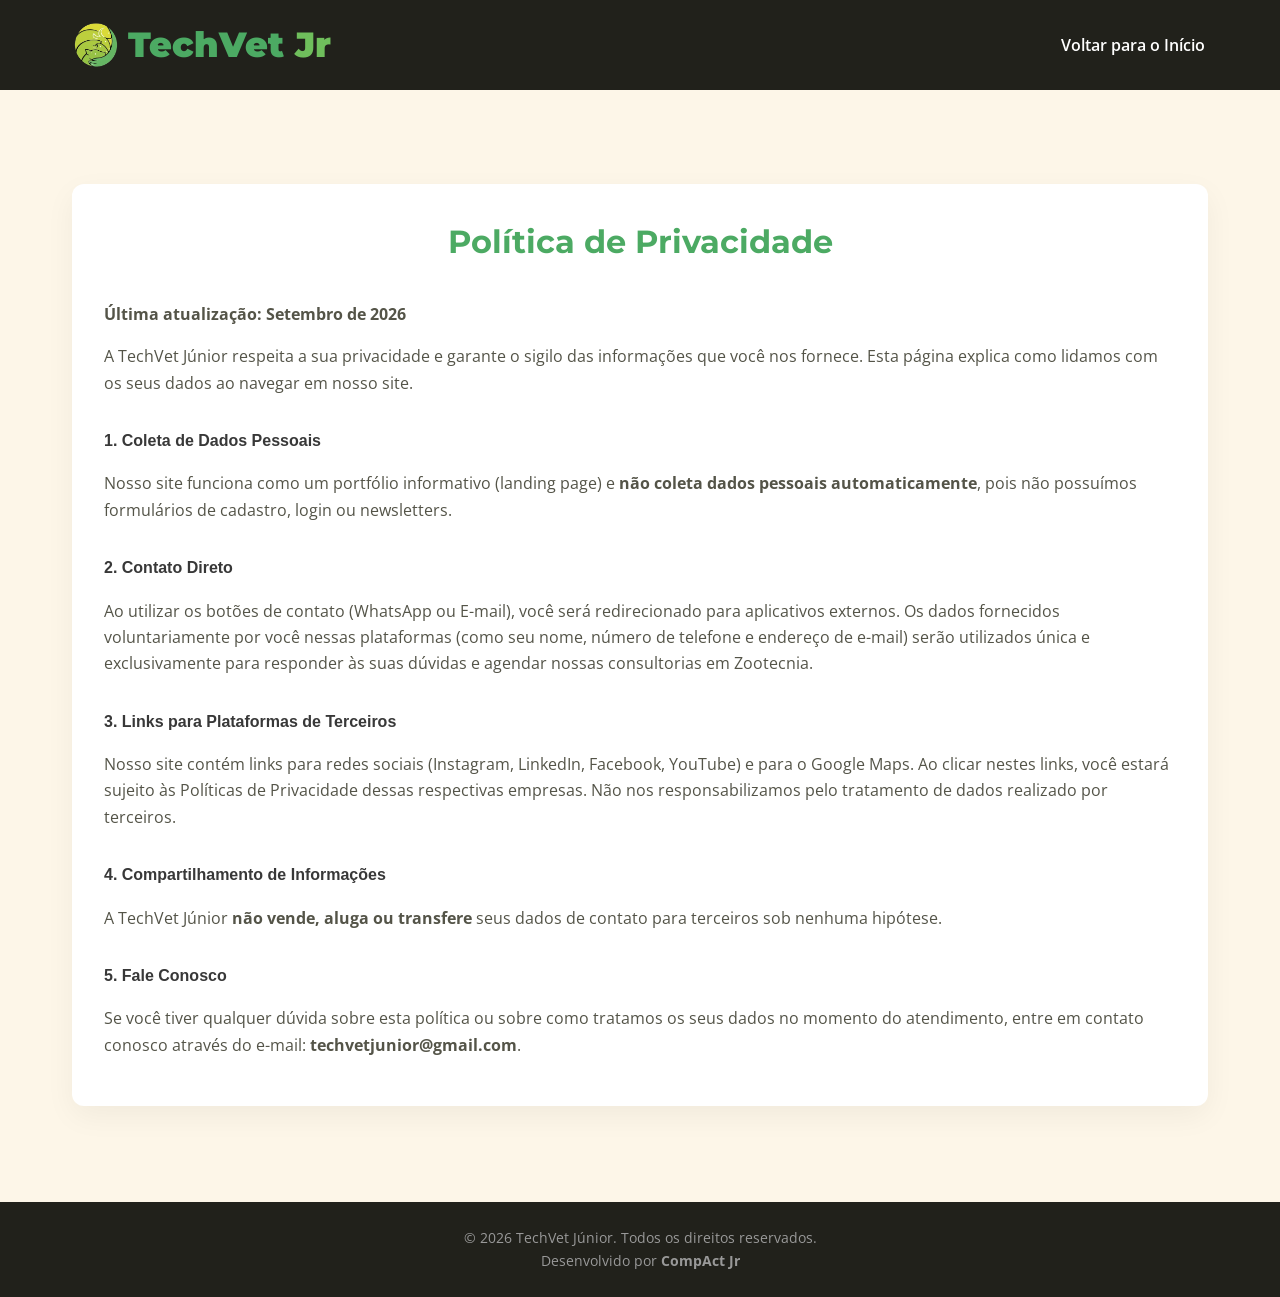
==== privacidade.html @ 528cbbd8 "politica de privacidade adicionada" ====
<!DOCTYPE html>
<html lang="pt-BR">
<head>
    <meta charset="UTF-8">
    <meta name="viewport" content="width=device-width, initial-scale=1.0">
    <title>Política de Privacidade - TechVet Júnior</title>
    <link rel="stylesheet" href="style.css">
    <link rel="preconnect" href="https://fonts.googleapis.com">
    <link rel="preconnect" href="https://fonts.gstatic.com" crossorigin>
    <link href="https://fonts.googleapis.com/css2?family=Montserrat:wght@500;600;700;800&display=swap" rel="stylesheet">
    <link href="https://fonts.googleapis.com/css2?family=Open+Sans:wght@400;500;600&display=swap" rel="stylesheet">
    <link rel="icon" type="image/png" sizes="384x384" href="assets/logo_techvet.png">
    <style>
        
        .privacidade-container {
            max-width: 2000px;
            margin: 4rem auto 6rem auto;
            padding: 2rem;
            background-color: var(--branco);
            border-radius: 12px;
            box-shadow: 0 10px 30px rgba(0, 0, 0, 0.05);
        }
        .privacidade-container h1 {
            color: var(--verde-escuro);
            font-family: var(--fonte-titulo);
            margin-bottom: 2rem;
            text-align: center;
        }
        .privacidade-container h2 {
            color: rgb(56, 56, 56);
            font-family: Arial, Helvetica, sans-serif;
            font-size: 1rem;
            margin-top: 2rem;
            margin-bottom: 1rem;
        }
        .privacidade-container p {
            margin-bottom: 1rem;
            color: var(--texto-suave);
        }

        
    </style>
</head>
<body>

    <!-- cabeçalho simplificado -->
    <header class="navbar" style="position: fixed; top: 0; width: 100%; border-radius: 0; left: 0;">
        <div class="navbar-container">
            <div class="logo">
                <div class="logo-img">
                    <img src="assets/logo_techvet.png" alt="Logo TechVet">
                </div>
                <span class="logo-texto" style="color: var(--verde-escuro);">TechVet <span class="logo-jr">Jr</span></span>
            </div>
            <nav class="nav-links">
                <a href="techvet.html">Voltar para o Início</a>
            </nav>
        </div>
    </header>

    <!-- conteúdo da política -->
    <main class="container">
        <div class="privacidade-container">
            <h1>Política de Privacidade</h1>
            <p><strong>Última atualização: Setembro de 2026</strong></p>

            <p>A TechVet Júnior respeita a sua privacidade e garante o sigilo das informações que você nos fornece. Esta página explica como lidamos com os seus dados ao navegar em nosso site.</p>

            <h2>1. Coleta de Dados Pessoais</h2>
            <p>Nosso site funciona como um portfólio informativo (landing page) e <strong>não coleta dados pessoais automaticamente</strong>, pois não possuímos formulários de cadastro, login ou newsletters.</p>

            <h2>2. Contato Direto</h2>
            <p>Ao utilizar os botões de contato (WhatsApp ou E-mail), você será redirecionado para aplicativos externos. Os dados fornecidos voluntariamente por você nessas plataformas (como seu nome, número de telefone e endereço de e-mail) serão utilizados única e exclusivamente para responder às suas dúvidas e agendar nossas consultorias em Zootecnia.</p>

            <h2>3. Links para Plataformas de Terceiros</h2>
            <p>Nosso site contém links para redes sociais (Instagram, LinkedIn, Facebook, YouTube) e para o Google Maps. Ao clicar nestes links, você estará sujeito às Políticas de Privacidade dessas respectivas empresas. Não nos responsabilizamos pelo tratamento de dados realizado por terceiros.</p>

            <h2>4. Compartilhamento de Informações</h2>
            <p>A TechVet Júnior <strong>não vende, aluga ou transfere</strong> seus dados de contato para terceiros sob nenhuma hipótese.</p>

            <h2>5. Fale Conosco</h2>
            <p>Se você tiver qualquer dúvida sobre esta política ou sobre como tratamos os seus dados no momento do atendimento, entre em contato conosco através do e-mail: <strong>techvetjunior@gmail.com</strong>.</p>
        </div>
    </main>

    <!-- rodapé -->
    <footer class="footer" style="padding: 10px;">
        <div class="footer-bottom" style="border-top: none; padding: 15px;">
            <div class="container">
                <p>&copy; 2026 TechVet Júnior. Todos os direitos reservados.</p>
                <p>
                    Desenvolvido por <strong>CompAct Jr</strong>
                </p>
            </div>
        </div>
    </footer>

</body>
</html>
---- style.css ----
/*reset basico e variaveis gerais*/
* {
    margin: 0;
    padding: 0;
    box-sizing: border-box;
}

html {
    scroll-behavior: smooth;
}

:root {
    /*cores da identidade visual*/
    /*logo*/
    --amarelo-lima: #D9DA4A;
    --verde-limao: #9BC93E;
    --verde-medio: #6FBE5C;
    --verde-escuro: #4CAA63;

    /*cores neutras*/
    --texto-principal: #21211b;
    --texto-suave: #545448;
    --fundo: #FBFBF5;
    --branco: #FFFFFF;

    /*tipografia*/
    --fonte-titulo: "Montserrat", sans-serif;
    --fonte-corpo: "Open Sans", sans-serif;

    box-shadow: 0 2px 8px rgba(0, 0, 0, 0.06);
}

section, .servico-card{
    scroll-margin-top: 110px;
}

body { 
    font-family: var(--fonte-corpo);
    color: var(--texto-principal);
    background-color:rgb(253, 246, 232);
    line-height: 1.65;
    padding-top: 90px;
}

body {
    padding-top: 120px;
}

.container{
    max-width: 1200px;
    margin: 0 auto;
    padding: 0 2rem;
}
.proximo{
    right: 15px;
}

/*header e navegacao (<header id="nav"> )*/
.navbar {
    position: fixed;
    top: 0;
    left: 0;
    width: 100%;
    height: 90px;
    background-color: var(--texto-principal);
    z-index: 1000;  
    transition: all 0.7s cubic-bezier(0.25, 1, 0.5, 1);
}

.navbar.scrolled{
    top: 10px;
    left: 10%;
    width: 80%;
    height: 75px;
    background-color: rgba(33, 33, 27, 0.75);
    backdrop-filter: blur(12px);
    -webkit-backdrop-filter: blur(12px);
    border-radius: 50px;
    border: 1px solid var(--verde-limao);
    box-shadow: 0 10px 30px rgba(0, 0, 0, 0.15);
}

.navbar-container{
    max-width: 1200px;
    margin: 0 auto;
    height: 100%;
    display: flex;
    justify-content: space-between;
    align-items: center;
    padding: 0 2rem;
}

.navbar .logo{
    font-family: var(--fonte-titulo);
    font-weight: 700;
    font-size: 1.4rem;
    color: var(--verde-escuro);
}

.logo{
    display: flex;
    align-items: center;
    gap: 0.5rem;
}

.logo-texto{
    font-family: var(--fonte-titulo);
    font-weight: 900;
    font-size: 35px;
    color: var(--verde-escuro);
}

.logo-jr{
    color: var(--verde-medio);
}

.navbar .logo-img img{
    width: 48px;
    height: 48px;
    object-fit: contain;
    margin-top: 10px;
}

.nav-links{
    display: flex;
    gap: 2rem;
    list-style: none;
}

.nav-links a {
    text-decoration: none;
    color: var(--branco);
    font-weight: 600;
    padding: 0.5rem 0.2rem;
    position: relative;
    transition: color 0.2s;
}

.nav-links a:hover {
    color: var(--verde-escuro);
}

.nav-links a::after{
    content: "";
    position: absolute;
    bottom: 0;
    left: 0;
    width: 0;
    height: 2px;
    background-color: var(--verde-escuro);
    transition: width 0.25s;
}

.nav-links a:hover::after{
    width: 100%;
}
/*linha vertical*/
.detalhe-linha{
    border-left: 3px solid var(--verde-escuro);
    padding-left: 1.5rem;
    margin: 1.5rem 0;
}

.detalhe-linha-direita{
    border-right: 3px solid var(--verde-escuro);
    padding-right: 1.5rem;
    margin: 1.5rem 0;
}

.detalhe-linha p{
    margin-bottom: 0;
}

/*dropdown*/
.dropdown{
    position: relative;
}

.dropdown p{
    text-decoration: none;
    color: var(--texto-principal);
    font-weight: 600;
    position: relative;
    transition: color 0.2s;
    cursor: pointer;
}

.submenu{
    display: none;
    position: absolute;
    top: 100%;
    left: 0;
    background-color: var(--branco);
    box-shadow: 0 4px 15px rgba(0, 0, 0, 0.1);
    list-style: none;
    padding: 0.5rem 0;
    border-radius: 8px;
    min-width: 220px;
    z-index: 1001;
}

.dropdown:hover .submenu{
    display: flex;
    flex-direction: column;
}

.submenu a{
    display: block;
    padding: 0.8rem 1.5rem;
    font-weight: 500;
    font-size: 0.95rem;
    color: var(--texto-principal);
    transition: background-color 0.2s, color 0.2s;
}

.submenu a:hover{
    background-color: var(--fundo);
    color: var(--verde-escuro);
}

.submenu a::after{
    display: none;
}


/*3. seção hero, o topo(<section id="hero">)*/
.hero{
    padding: 6rem 0;
    background: linear-gradient(135deg, rgb(253, 246, 232) 0%, #ffffff 100%);
}

.hero h1{
    font-family: var(--fonte-titulo);
    font-size: 2.8rem;
    line-height: 1.25;
    color: var(--texto-principal);
    margin-bottom: 1.5rem;
    max-width: 650px;
}

.hero p{
    font-size: 1.15rem;
    color: var(--texto-suave);
    max-width: 550px;
    margin-bottom: 2rem;
}
.hero-container{
    display: flex;
    align-items: center;
    justify-content: space-between;
    gap: 4rem;
}

.hero-conteudo{
    flex: 1;
}

.hero-imagem{
    flex: 1;
    display: flex;
    justify-content: flex-end;
}

.hero-imagem img{
    max-width: 100%;
    height: auto;
    border-radius: 16px;
    box-shadow: 0 10px 30px rgba(255, 255, 255, 0.08);
    object-fit: cover;
}

.btn-cta{
    display: inline-block;
    background-color: var(--verde-escuro);
    color: var(--branco);
    text-decoration: none;
    font-weight: 600;
    padding: 0.9rem 2rem;
    border-radius: 8px;
    transition: background-color 0.2s;
}

.btn-cta:hover{
    background-color: var(--verde-medio);
    transform: translateY(-2px); 
    box-shadow: 0 8px 25px rgba(76, 170, 99, 0.4); 
}


/*seção de servicos ( <section id="servicos"> )*/
.servicos {
    padding: 5rem 0;
    background: linear-gradient(135deg, #ffffff 0%, rgb(253, 246, 232) 100%);
}

.servicos h2{
    font-family: var(--fonte-titulo);
    color: var(--verde-escuro);
    font-size: 3rem;
    margin-top: 1.2rem;
    text-align: right;
}

.servicos-desc{
    font-size: 1.1rem;
    color: var(--texto-suave);
    margin-bottom: 3rem;
    text-align: right;
    overflow-wrap: break-word;
}

.servicos-grid{
    display: grid;
    grid-template-columns: repeat(auto-fit, minmax(260px, 1fr));
    gap: 2rem;
}

.servico-card{
    display: flex;
    flex-direction: column;
    height: 100%;
    background-color: var(--branco);
    padding: 2.5rem 1.5rem;
    border-radius: 12px;
    box-shadow: 0 10px 30px rgba(0, 0, 0, 0.03);
    border-bottom: 4px solid var(--fundo);
    transition: all 0.3s ease;
}


.servico-card:hover{
    transform: translateY(-8px) !important;
    box-shadow: 0 15px 35px rgba(0, 0, 0, 0.05), 
                0 0 25px rgba(155, 201, 62, 0.2);
    border-bottom: 4px solid var(--verde-limao);
}

.icone-card{
    font-size: 2.5rem;
    margin-bottom: 1rem;
    background-color: var(--verde-escuro);
    width: 60px;
    height: 60px;
    display: flex;
    align-items: center;
    justify-content: center;
    border-radius: 50%;
    box-shadow: 0 4px 10px rgba(76, 170, 99, 0.15);
}

.servico-card h3{
    font-family: var(--fonte-titulo);
    color: var(--verde-escuro);
    font-size: 1.4rem;
    margin-bottom: 0.8rem;
}

.servico-card p{
    color: var(--texto-suave);
    font-size: 0.95rem;
    line-height: 1.6;
}

.img_animais{
    width: 100%;
    height: 220px;
    object-fit: cover;
    border-radius: 8px;
    margin-top: auto;
    transition: transform 0.9s ease;
}

.servico-card:hover .img_animais{
    transform: scale(1.02);
}

/*seção que somos ( <section id="sobre"> )*/
.quem-somos{
    padding: 5rem 0;
    background: linear-gradient(135deg, rgb(253, 246, 232) 0%, #ffffff 100%);
}

.quem-somos h2{
    font-family: var(--fonte-titulo);
    font-size: 3rem;
    color: var(--verde-escuro);
    margin-bottom: 1.2rem;
}

.quem-somos p{
    font-size: 1.1rem;
    color: var(--texto-suave);
    max-width: 700px;
}

.sobre-container{
    display: flex;
    align-items: center;
    justify-content: space-between;
    gap: 4rem
}

.sobre-conteudo{
    flex: 1;
}
/*fale conosco*/

.contato-destacado{
    padding: 3rem 0;
    background: linear-gradient(135deg, #ffffff 0%, rgb(253, 246, 232) 100%);
    text-align: center;
    margin-bottom: 80px;
}
.contato-destacado img{
    max-width: 100%;
    width: 30px;
}

.contato-destacado h2{
    font-family: var(--fonte-titulo);
    font-size: 3rem;
    color: var(--verde-escuro);
    margin-bottom: 1.2rem;
}

.contato-destacado p{
    font-family: var(--fonte-corpo);
    color: var(--texto-suave);
    font-size: 1.1rem;
    max-width: 700px;
    margin: 0 auto;
}

.contato-botoes{
    display: flex;
    gap: 1.5rem;
    margin-top: 2rem;
    flex-wrap: wrap;
    justify-content: center;
}

.btn-contato{
    display: inline-flex;
    align-items: center;
    justify-content: center;
    gap: 0.5rem;
    padding: 1rem 2rem;
    font-size: 1.1rem;
    font-weight: 600;
    border-radius: 8px;
    color: var(--branco);
    text-decoration: none;
    transition: transform 0.2s ease, box-shadow 0.2s ease;
}

.btn-contato:hover{
    transform: translateY(-4px);
    box-shadow: 0 10px 25px rgba(76, 170, 99, 0.4);
}

.btn-contato.zap{
    background-color: var(--verde-escuro);
}

.btn-contato.email{
    background-color: var(--verde-escuro);
}

.btn-contato.maps{
    background-color: var(--verde-escuro);
}


/* footer e contato ( <footer id="footer"> )*/
.footer{
    background-color: var(--texto-principal);
    padding: 3rem 0 0 0;
    color: var(--branco);
}

.footer-container{
    display: grid;
    grid-template-columns: 1.5fr 1fr 1fr 1.2fr 1.2fr;
    gap: 3rem;
    padding-bottom: 0.5rem;
}

.footer .logo-texto{
    margin-top: -13px;
    display: flex;
}

.footer-col h3{
    font-family: var(--fonte-titulo);
    font-size: 1.1rem;
    margin-bottom: 1rem;
    color: var(--verde-escuro);
}

.footer-col p{
    color: #c9c9c0;
    font-size: 0.95rem;
    margin-top: 0.8rem;
}

.footer-links{
    list-style: none;
}

.footer-links li{
    margin-bottom: 0.6rem;
}

.footer-links a{
    color: #c9c9c0;
    text-decoration: none;
    transition: color 0.2s;
}

.footer-links a:hover {
    color: var(--verde-limao);
}

.priv{
    font-size: 0.85rem;
    color: #999;
    text-decoration: underline; 
    transition: color 0.2s;
}

.priv:hover{
    color: var(--verde-limao)
}

/* base dos itens de contato */
.contato-lista{
    display: flex;
    gap: 1rem;
}

.contato-item{
    display: flex;
    align-items: center;
    gap: 0.5rem;
    background-color: var(--branco);
    padding: 0.2rem 0.5rem;
    box-shadow: 0 2px 6px rgba(0, 0, 0, 0.05);
    transition: all 0.25s ease;
    cursor: pointer;
}

.contato-item:hover{
    background-color: var(--verde-escuro);
    transform: translateY(-3px);
    box-shadow: 0 4px 10px rgba(0, 0, 0, 0.1);
}

.contato-item a{
    color: var(--branco);
    text-decoration: none;
}

/* modificadores de contato no footer */
.footer-contato {
    flex-wrap: wrap;
}

.footer-contato .contato-item {
    background-color: rgba(255, 255, 255, 0.08);
    box-shadow: none;
    border-radius: 15px;
}


.contatos-diretos {
    display: flex;
    flex-direction: column;
    gap: 1rem;
}

.contato-link{
    display: flex;
    align-items: center;
    gap: 0.6rem;
    color: #c9c9c0;
    text-decoration: none;
    font-size: 0.95rem;
    transition: color 0.2s;
}

.contato-link:hover {
    color: var(--verde-escuro);
}

.icone-texto {
    width: 20px;
    height: auto;
    margin-bottom: -2px;
}

/*redes sociais no footer */
.redes-sociais{
    display: flex;
    gap: 1.2rem;
    align-items: center;
    padding: 10px;
}

.icone-rede{
    margin-top: 6px;
}

.redes-sociais a img{
    width: 20px;
    height: 20px;
    object-fit: contain;
    transition: transform 0.25s ease;
}

.redes-sociais a:hover img{
    transform: translateY(-4px);
}

/* endereço no footer*/
.footer-endereco{
    font-style: normal;
    color: #c9c9c0;
    font-size: 0.95rem;
    line-height: 1.8;
    margin-top: 0.8rem;
}

.footer-endereco p{
    margin-top: 0;
    margin-bottom: 0.2rem;
}

/* linha de copyright*/
.footer-bottom{
    border-top: 1px solid rgba(255, 255, 255, 0.01);
    padding: 1.2rem 0;
    text-align: center;
    font-size: 0.85rem;
    color: #999;
}

/* coloca os itens do rodapé lado a lado */
.footer-bottom-flex {
    display: flex;
    flex-wrap: wrap;          
    justify-content: center;  
    align-items: center;      
    gap: 1.5rem;
}

.footer-bottom-flex p {
    margin: 0; 
}
/*menu hamburguer*/
.menu-hamburguer{
    display: none;
    font-size: 2rem;
    color: var(--branco);
    cursor: pointer;
}

.menu-hamburguer{
        display: none;
        font-size: 2rem;
        color: var(--verde-limao);
        cursor: pointer;
    }

/*bento grid*/
.bento-container{
    display: grid;
    grid-template-columns: 1fr 1fr;
    gap: 1.5rem;
    position: relative;
    width: 100%;
    max-width: 500px;
    margin: 0 auto;
}

.bento-card{
    background: var(--verde-escuro);
    padding: 2.5rem 1.5rem;
    border-radius: 16px;
    text-align: center;
    box-shadow: 0 10px 30px rgba(0, 0, 0, 0.08);
    transition: transform 0.3s ease;
}

.bento-card h4{
    color: var(--amarelo-lima);
    font-family: var(--fonte-titulo);
    font-size: 1.1rem;
    margin-bottom: 0.5rem;
}

.bento-card p{
    color: var(--branco);
    font-size: 0.9rem;
    margin: 0;
}

.bento-centro{
    position: absolute;
    top: 50%;
    left: 50%;
    transform: translate(-50%, -50%);
    background-color: var(--fundo);
    width: 110px;
    height: 110px;
    border-radius: 50%;
    display: flex;
    align-items: center;
    justify-content: center;
    text-align: center;
    font-family: var(--fonte-titulo);
    font-weight: 800;
    font-size: 1.1rem;
    color: var(--texto-principal);
    box-shadow: 0 0 0 8px rgba(155, 201, 62, 0.3),
                0 10px 20px rgba(0, 0, 0, 0.15);
    z-index: 2;
}

/*media*/
@media (max-width: 768px) {
    .menu-hamburguer{
        display: block;
        margin-left: auto;
    }
    
    .navbar-container {
        padding: 0 1rem;
    }

    .logo-texto {
        font-size: 22px;
    }

    .navbar .logo-img img {
        width: 32px;
        height: 32px;
        margin-top: 0;
    }

    .nav-links {
        display: flex;
        opacity: 0;
        visibility: hidden;
        transform: translateX(100%);
        transition: all 0.4s ease;
        position: absolute;
        top: 90px;
        left: 0;
        width: 100%;
        background-color: var(--texto-principal);
        flex-direction: column;
        gap: 0;
        box-shadow: 0 10px 15px rgba(0, 0, 0, 0.2);
    }

    .menu-mobile.ativo .nav-links{
        opacity: 1;
        visibility: visible;
        transform: translateX(0);
    }

    .nav-links li{
        text-align: center;
        padding: 1rem 0;
    }

    .submenu{
        display: flex;
        flex-direction: column;
        max-height: 0;
        opacity: 0;
        overflow: hidden;
        transition: all 0.4s ease;
        position:static;
        box-shadow: none;
        background-color: #383832;
        width: 100%;
        padding: 0;
    }

    .nav-links a {
        display: block;
        padding: 1.2rem 2rem;
        font-size: 1.1rem;
        color: var(--branco);
        border-bottom: 1px solid rgba(255, 255, 255, 0.05);
    }

    .dropdown.aberto .submenu{
        max-height: 350px;
        opacity: 1;
    }

    .submenu a{
        padding: 1rem 3rem;
        font-size: 0.95rem;
        color: #dcdcdc;
        border-bottom: 1px solid rgba(255, 255, 255, 0.02);
    }

    .hero h1 {
        font-size: 1.8rem;
        max-width: 100%;
    }

    .hero p {
        font-size: 1rem;
        max-width: 100%;
    }

    .quem-somos h2 {
        font-size: 2rem;
    }

    .contato h2 {
        font-size: 2rem;
    }

    .contato-lista {
        flex-wrap: wrap;
    }
    
    .footer-container {
        grid-template-columns: 1fr;
    }
    .hero-container {
        flex-direction: column;
        text-align: center; 
        gap: 2.5rem;
    }

    .hero-conteudo h1 {
        font-size: 34px;
        margin-left: auto;
        margin-right: auto;
    }
    
    .hero-conteudo p {
        margin-left: auto;
        margin-right: auto;
    }

    .hero-imagem {
        justify-content: center;
    }
    .hero-container {
        flex-direction: column;
        text-align: center; 
        gap: 2.5rem;
    }

    .sobre-container {
        flex-direction: column;
        text-align: center;
        gap: 2.5rem;
    }

    .sobre-carrossel {
        width: 100%;
    }
    
    .servico-card{
        display: flex;
        flex-direction: column;
        height: 100%;
        background-color: var(--branco);
        padding: 2.5rem 1.5rem;
        border-radius: 30px;
        box-shadow: 0 10px 30px rgba(0, 0, 0, 0.03);
        border-bottom: 4px solid var(--fundo);
        transition: all 0.3s ease;
    }

    .servicos-grid{
        display: grid;
        grid-template-columns: repeat(auto-fit, minmax(260px, 1fr));
        gap: 2rem;
        width: 90%;
        margin: 0 auto;
    }

    .navbar.scrolled{
        top: 10px;
    }

    .sobre-container{
        gap: 4rem;
    }

    .bento-container {
        grid-template-columns: 1fr; 
        gap: 1rem;
        padding: 0 1rem;
    }

    .bento-card {
        padding: 1.5rem; 
    }

    .bento-card h4 {
        font-size: 1.2rem; 
        margin-bottom: 0.5rem;
    }

    .bento-card p {
        font-size: 1rem; 
    }

    .bento-centro {
        display: none; 
    }
}
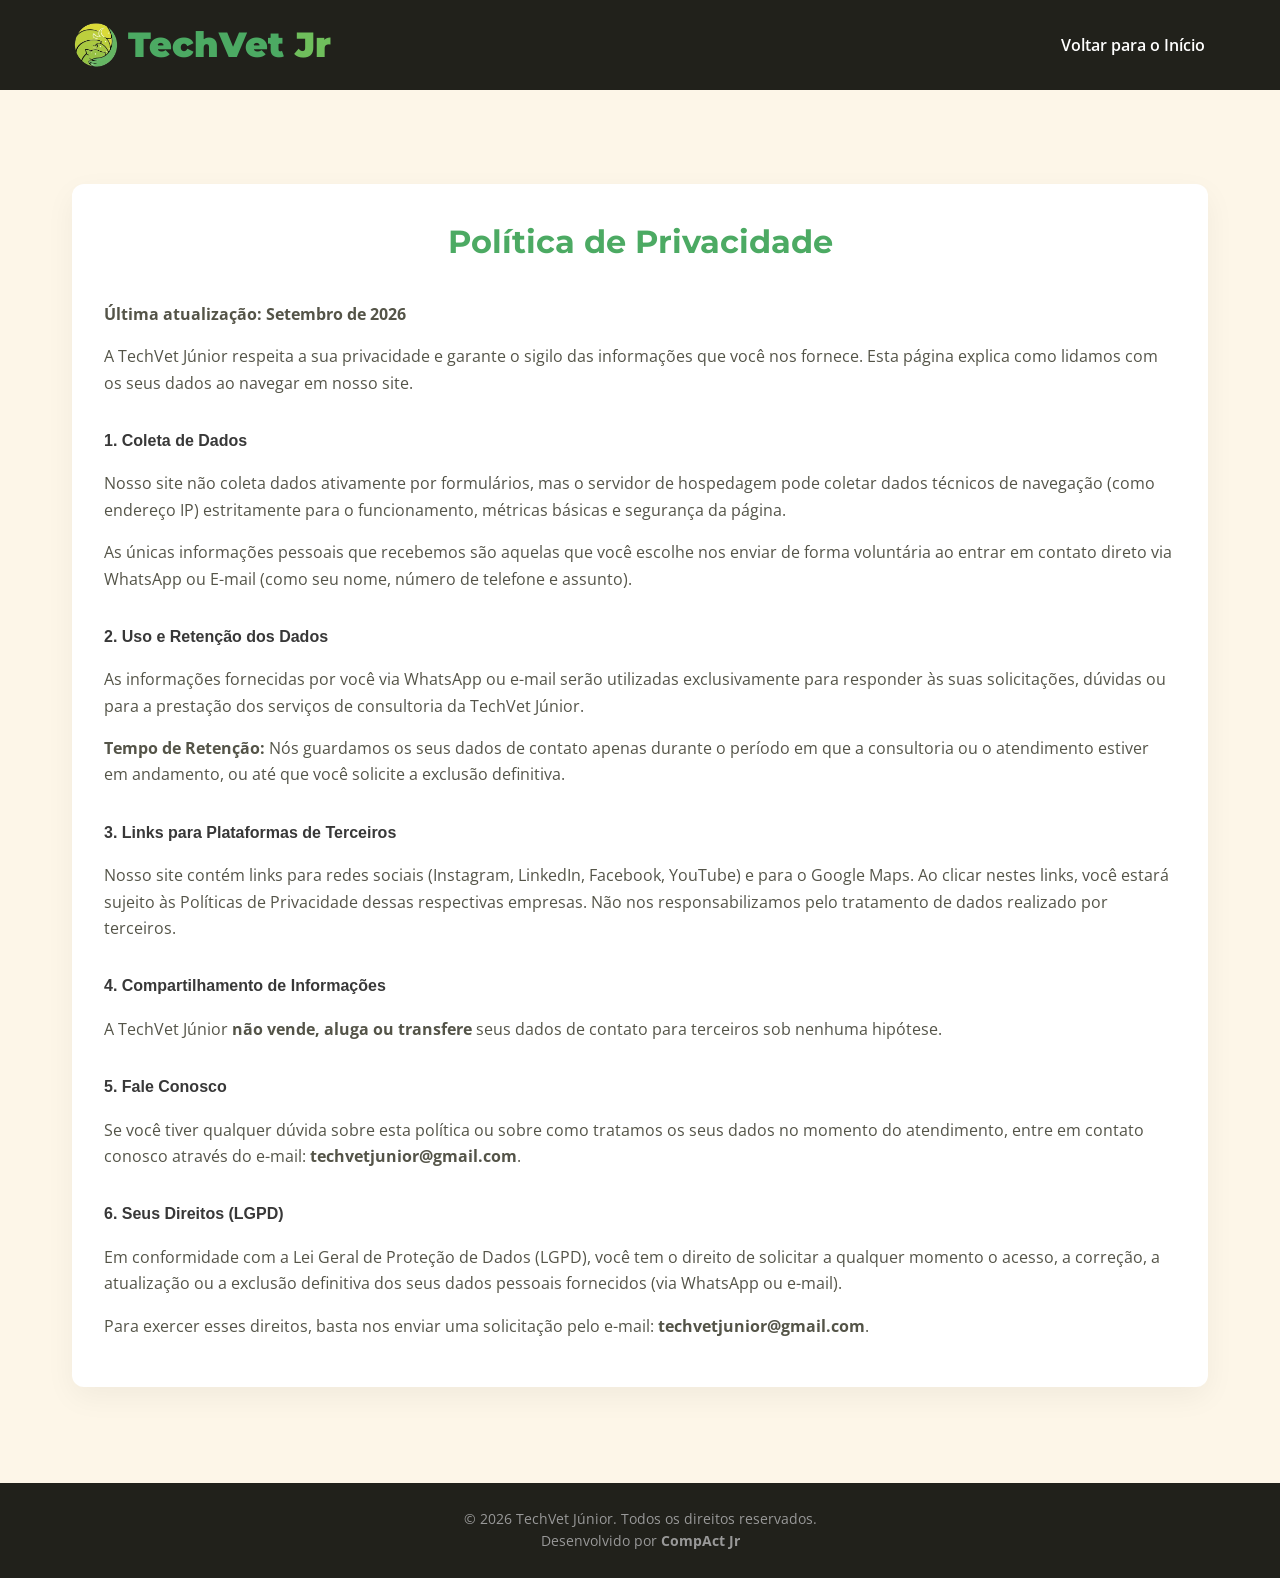
==== commit 9235fae8: "adição topico 6 - politica e privacidade" ====
--- a/privacidade.html
+++ b/privacidade.html
@@ -66,20 +66,25 @@
 
             <p>A TechVet Júnior respeita a sua privacidade e garante o sigilo das informações que você nos fornece. Esta página explica como lidamos com os seus dados ao navegar em nosso site.</p>
 
-            <h2>1. Coleta de Dados Pessoais</h2>
-            <p>Nosso site funciona como um portfólio informativo (landing page) e <strong>não coleta dados pessoais automaticamente</strong>, pois não possuímos formulários de cadastro, login ou newsletters.</p>
+            <h2>1. Coleta de Dados</h2>
+                <p>Nosso site não coleta dados ativamente por formulários, mas o servidor de hospedagem pode coletar dados técnicos de navegação (como endereço IP) estritamente para o funcionamento, métricas básicas e segurança da página.</p>
+                <p>As únicas informações pessoais que recebemos são aquelas que você escolhe nos enviar de forma voluntária ao entrar em contato direto via WhatsApp ou E-mail (como seu nome, número de telefone e assunto).</p>
 
-            <h2>2. Contato Direto</h2>
-            <p>Ao utilizar os botões de contato (WhatsApp ou E-mail), você será redirecionado para aplicativos externos. Os dados fornecidos voluntariamente por você nessas plataformas (como seu nome, número de telefone e endereço de e-mail) serão utilizados única e exclusivamente para responder às suas dúvidas e agendar nossas consultorias em Zootecnia.</p>
-
+            <h2>2. Uso e Retenção dos Dados</h2>
+                <p>As informações fornecidas por você via WhatsApp ou e-mail serão utilizadas exclusivamente para responder às suas solicitações, dúvidas ou para a prestação dos serviços de consultoria da TechVet Júnior.</p>
+                <p><strong>Tempo de Retenção:</strong> Nós guardamos os seus dados de contato apenas durante o período em que a consultoria ou o atendimento estiver em andamento, ou até que você solicite a exclusão definitiva.</p>
             <h2>3. Links para Plataformas de Terceiros</h2>
-            <p>Nosso site contém links para redes sociais (Instagram, LinkedIn, Facebook, YouTube) e para o Google Maps. Ao clicar nestes links, você estará sujeito às Políticas de Privacidade dessas respectivas empresas. Não nos responsabilizamos pelo tratamento de dados realizado por terceiros.</p>
+                <p>Nosso site contém links para redes sociais (Instagram, LinkedIn, Facebook, YouTube) e para o Google Maps. Ao clicar nestes links, você estará sujeito às Políticas de Privacidade dessas respectivas empresas. Não nos responsabilizamos pelo tratamento de dados realizado por terceiros.</p>
 
             <h2>4. Compartilhamento de Informações</h2>
-            <p>A TechVet Júnior <strong>não vende, aluga ou transfere</strong> seus dados de contato para terceiros sob nenhuma hipótese.</p>
+                <p>A TechVet Júnior <strong>não vende, aluga ou transfere</strong> seus dados de contato para terceiros sob nenhuma hipótese.</p>
 
             <h2>5. Fale Conosco</h2>
-            <p>Se você tiver qualquer dúvida sobre esta política ou sobre como tratamos os seus dados no momento do atendimento, entre em contato conosco através do e-mail: <strong>techvetjunior@gmail.com</strong>.</p>
+                <p>Se você tiver qualquer dúvida sobre esta política ou sobre como tratamos os seus dados no momento do atendimento, entre em contato conosco através do e-mail: <strong>techvetjunior@gmail.com</strong>.</p>
+
+            <h2>6. Seus Direitos (LGPD)</h2>
+                <p>Em conformidade com a Lei Geral de Proteção de Dados (LGPD), você tem o direito de solicitar a qualquer momento o acesso, a correção, a atualização ou a exclusão definitiva dos seus dados pessoais fornecidos (via WhatsApp ou e-mail).</p>
+                <p>Para exercer esses direitos, basta nos enviar uma solicitação pelo e-mail: <strong>techvetjunior@gmail.com</strong>.</p>
         </div>
     </main>
 
